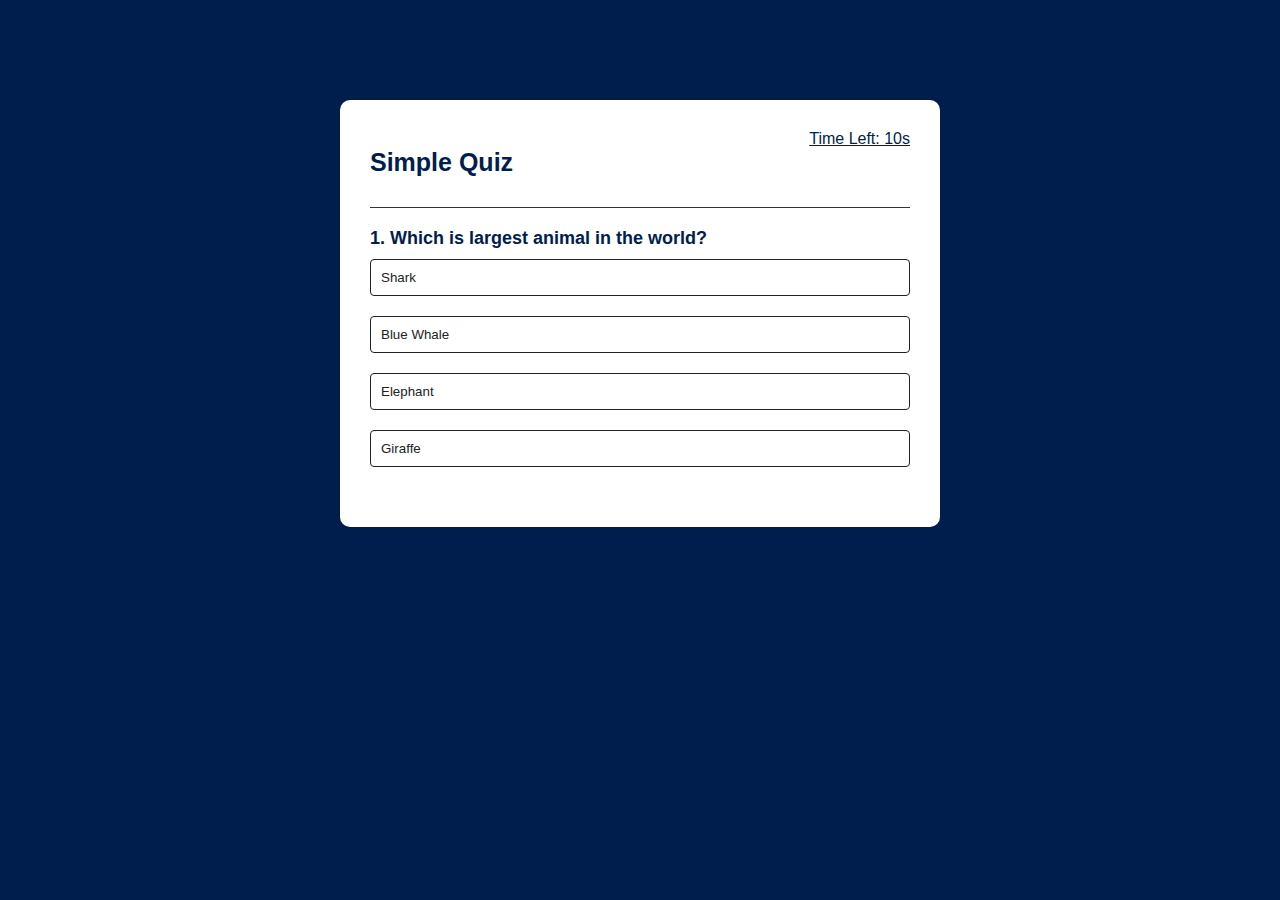
==== index.html @ ca99a6d0 "Add files via upload" ====
<!DOCTYPE html>
<html lang="en">
<head>
    <meta charset="UTF-8">
    <meta http-equiv="X-UA-Compatible" content="IE=edge">
    <meta name="viewport" content="width=device-width, initial-scale=1.0">
    <title>Quiz App</title>
    <link rel="stylesheet" href="styling.css">
</head>
<body>


<div class="app">
    <p id="timer">Time Left: 10s</p>
    <h1>Simple Quiz</h1>


    <div class="quiz">
        <h2 id="question">Question Goes Here</h2>
        <div id="answer-buttons">
            <button class="btn"> Answer 1</button>
            <button class="btn"> Answer 2</button>
            <button class="btn"> Answer 3</button>
            <button class="btn"> Answer 4</button>
        </div>
        <button id="next-btn">Next</button>
    </div>

</div>
 







    <script src="script.js"></script>
</body>
</html>
---- styling.css ----
*{
    margin: 0;
    padding: 0;
    font-family: Verdana, Geneva, Tahoma, sans-serif;
    box-sizing: border-box;
}

body{
    background-color:#001e4d ;

}

.app{
    background-color: white ;
    width: 90%;
    max-width: 600px;
    margin: 100px auto 0 ;
    border-radius: 10px;
    padding: 30px;
}

.app h1{
    font-size: 25px;
    color: #001e4d;
    border-bottom: 1px solid #333;
    padding-bottom: 30px;
}

.quiz{
    padding: 20px 0;

}

.quiz h2{
    font-size: 18px;
    color:  #001e4d;
    font-weight: 600;
}

#timer {
    text-decoration: underline;
    font-weight: 500;
    text-align: right;
    color: #001e4d;
}
.btn{
    background-color: white;
    color: #222;
    font-weight: 500;
    width: 100%;
    padding: 10px;
    border: 1px solid #222;
    margin:  10px 0;
    text-align: left;
    border-radius: 4px;
    cursor: pointer;
    transition: all 0.6s;
}
.btn:hover:not([disabled]){
    background-color: #222;
    color: #fff;

}
.btn:disabled{
    cursor: not-allowed;
}
#next-btn{
background-color: #001e4d;
color: #fff;
font-weight: 500;
width: 150px;
border: 0;
padding: 10px;
margin: 20px auto 0;
border-radius: 4px;
cursor: pointer;
display: none;

}

.correct{
    background-color:#9aeabc ;
}
.incorrect{
    background-color: #ff9393;
}
#progress-text{
    color: #001e4d;
}
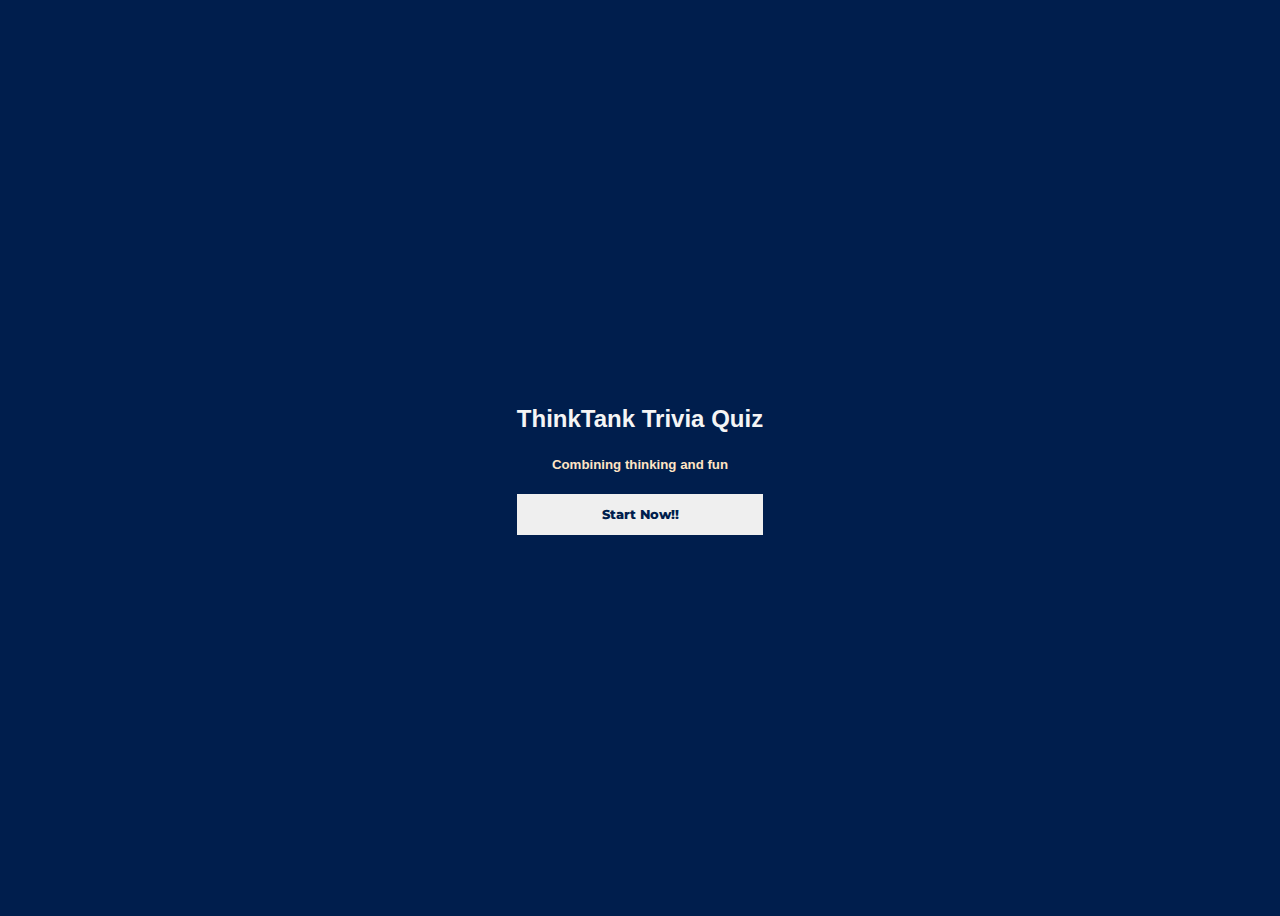
==== commit 91fd7e92: "push" ====
--- a/index.html
+++ b/index.html
@@ -2,39 +2,15 @@
 <html lang="en">
 <head>
     <meta charset="UTF-8">
-    <meta http-equiv="X-UA-Compatible" content="IE=edge">
     <meta name="viewport" content="width=device-width, initial-scale=1.0">
     <title>Quiz App</title>
-    <link rel="stylesheet" href="styling.css">
+    <link rel="stylesheet" href="start.css">
 </head>
 <body>
-
-
-<div class="app">
-    <p id="timer">Time Left: 10s</p>
-    <h1>Simple Quiz</h1>
-
-
-    <div class="quiz">
-        <h2 id="question">Question Goes Here</h2>
-        <div id="answer-buttons">
-            <button class="btn"> Answer 1</button>
-            <button class="btn"> Answer 2</button>
-            <button class="btn"> Answer 3</button>
-            <button class="btn"> Answer 4</button>
-        </div>
-        <button id="next-btn">Next</button>
+    <div>
+        <p>ThinkTank Trivia Quiz</p>
+        <h5>Combining thinking and fun</h5>
+        <button> <a href="main.html">Start Now!!</a></button>
     </div>
-
-</div>
- 
-
-
-
-
-
-
-
-    <script src="script.js"></script>
 </body>
-</html>+</html>
--- a/start.css
+++ b/start.css
@@ -0,0 +1,45 @@
+@import url('https://fonts.googleapis.com/css2?family=Fraunces:wght@100..900&family=Montserrat:wght@100..900&display=swap');
+
+body{
+    display: flex;
+    align-items: center;
+    justify-content: center;
+    min-height: 100vh;
+    background-color: #001e4d;
+    font-family: Verdana, Geneva, Tahoma, sans-serif;
+    text-align: center;
+}
+
+p{
+    color: whitesmoke;
+    font-size: 1.5rem;
+    font-weight: 800;
+}
+
+h5{
+    color: bisque;
+}
+
+a{
+    text-decoration: none;
+    font-weight: 800;
+    color: #001e4d;
+}
+
+button{
+   width:100%;
+   padding: 1em;
+   font-size: 0.8rem;
+   font-family: 'Montserrat', serif;
+   border: none;
+   transition: 0.3s ease-in-out;
+
+}
+
+ a:hover{
+    color: whitesmoke;
+}
+button:hover{
+    transform: scale(1.05);
+    background-color: #6d6969;
+}